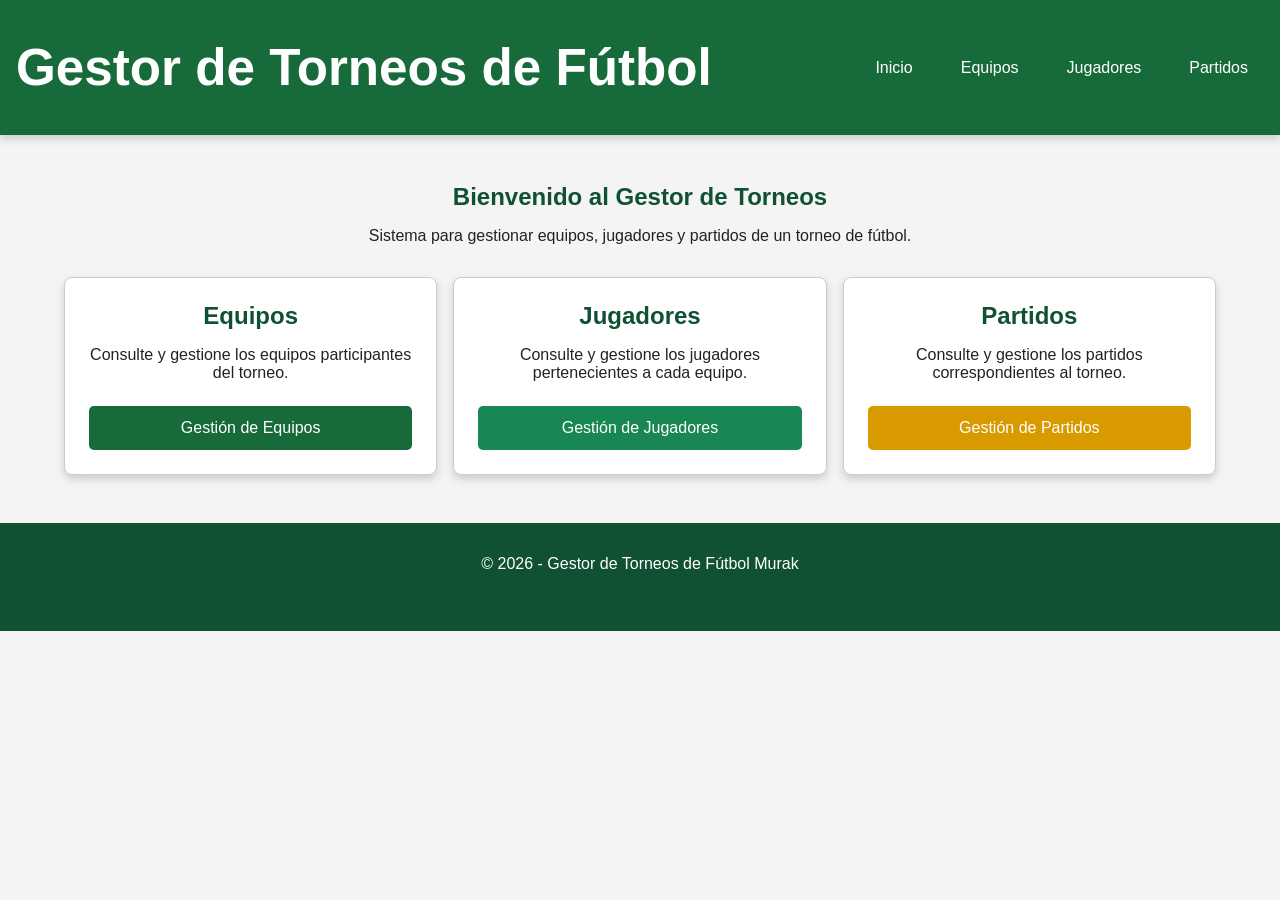
==== index.html @ daf9f20b "Agregar estructura inicial del proyecto" ====
<!DOCTYPE html>
<html lang="es">

<head>
    <meta charset="UTF-8">
    <meta name="viewport" content="width=device-width, initial-scale=1.0">
    <meta name="description" content="Gestor de torneos de fútbol para administrar equipos, jugadores y partidos.">
    <meta name="author" content="Desarrollado por Romano Gabriel ">
    <meta name="keywords" content="fútbol, torneos, equipos, jugadores, partidos">
    <title>Gestor de Torneos de Fútbol</title>

    <link rel="stylesheet" href="/style/style.css">
</head>

<body>

    <header class="encabezado">

        <h1>Gestor de Torneos de Fútbol</h1>

        <nav class="navegacion">
            <a href="index.html">Inicio</a>
            <a href="equipos.html">Equipos</a>
            <a href="jugadores.html">Jugadores</a>
            <a href="partidos.html">Partidos</a>
        </nav>

    </header>

    <main class="contenido-principal">

        <section class="bienvenida">

            <h2>Bienvenido al Gestor de Torneos</h2>

            <p>
                Sistema para gestionar equipos, jugadores
                y partidos de un torneo de fútbol.
            </p>

        </section>

        <section class="menu-principal">

            <article class="opcion">

                <h2> Equipos</h2>

                <p>
                    Consulte y gestione los equipos
                    participantes del torneo.
                </p>

                <a href="equipos.html" class="boton boton-equipos">
                    Gestión de Equipos
                </a>

            </article>


            <article class="opcion">

                <h2> Jugadores</h2>

                <p>
                    Consulte y gestione los jugadores
                    pertenecientes a cada equipo.
                </p>

                <a href="jugadores.html" class="boton boton-jugadores">
                    Gestión de Jugadores
                </a>

            </article>


            <article class="opcion">

                <h2> Partidos</h2>

                <p>
                    Consulte y gestione los partidos
                    correspondientes al torneo.
                </p>

                <a href="partidos.html" class="boton boton-partidos">
                    Gestión de Partidos
                </a>

            </article>

        </section>

    </main>


    <footer class="pie-pagina">

        <p>
            © 2026 - Gestor de Torneos de Fútbol Murak
        </p>

    </footer>

</body>

</html>
---- style/style.css ----
/* =========================
   VARIABLES CSS
========================= */

:root {
    --color-principal: #176b3a;
    --color-secundario: #0f5132;
    --color-fondo: #f4f4f4;
    --color-blanco: white;
    --color-texto: #222;

    --espacio: 1rem;
}


/* =========================
   CONFIGURACIÓN GENERAL
========================= */

* {
    box-sizing: border-box;
    margin: 0;
    padding: 0;
}

body {
    min-height: 100vh;

    font-family: Arial, sans-serif;

    background-color: var(--color-fondo);
    color: var(--color-texto);
}


/* =========================
   HEADER - FLEXBOX
========================= */

.encabezado {
    min-height: 15vh;

    padding: var(--espacio);

    background-color: var(--color-principal);
    color: var(--color-blanco);

    display: flex;

    justify-content: space-between;
    align-items: center;

    gap: 1rem;

    box-shadow: 0 4px 8px #ccc;
}

.encabezado h1 {
    font-size: 4vw;
}


/* =========================
   NAVEGACIÓN - FLEXBOX
========================= */

.navegacion {
    display: flex;

    gap: 1rem;
}

.navegacion a {
    color: var(--color-blanco);

    text-decoration: none;

    padding: 0.5rem 1rem;

    border-radius: 5px;
}

.navegacion a:hover {
    background-color: var(--color-secundario);
}


/* =========================
   CONTENIDO PRINCIPAL
========================= */

.contenido-principal {
    width: 90%;

    max-width: 1200px;

    margin: auto;

    padding: 3rem 0;
}


/* =========================
   BIENVENIDA
========================= */

.bienvenida {
    text-align: center;

    margin-bottom: 2rem;
}

.bienvenida h2 {
    color: var(--color-secundario);

    margin-bottom: 1rem;
}

.bienvenida p {
    font-size: 1rem;
}


/* =========================
   TARJETAS - CSS GRID
========================= */

.menu-principal {
    display: grid;

    grid-template-columns: repeat(3, 1fr);

    gap: 1rem;
}


/* =========================
   TARJETAS
========================= */

.opcion {
    background-color: var(--color-blanco);

    padding: 1.5rem;

    border: 1px solid #ccc;

    border-radius: 8px;

    text-align: center;

    box-shadow: 0 4px 8px #ccc;
}

.opcion h2 {
    color: var(--color-secundario);

    margin-bottom: 1rem;
}

.opcion p {
    margin-bottom: 1.5rem;
}


/* =========================
   BOTONES
========================= */

.boton {
    display: block;

    padding: 0.8rem;

    color: var(--color-blanco);

    text-decoration: none;

    border-radius: 5px;
}

.boton-equipos {
    background-color: var(--color-principal);
}

.boton-jugadores {
    background-color: #198754;
}

.boton-partidos {
    background-color: #d99a00;
}


/* =========================
   FOOTER
========================= */

.pie-pagina {
    min-height: 12vh;

    background-color: var(--color-secundario);

    color: var(--color-blanco);

    padding: 2rem;

    text-align: center;
}

/* =========================
   FORMULARIOS
========================= */

.formulario {
    background-color: var(--color-blanco);

    padding: 1.5rem;

    margin-bottom: 2rem;

    border: 1px solid #ccc;

    border-radius: 8px;

    box-shadow: 0 4px 8px #ccc;
}

.formulario h2 {
    margin-bottom: 1.5rem;

    color: var(--color-secundario);
}

.campo {
    margin-bottom: 1rem;
}

.campo label {
    display: block;

    margin-bottom: 0.5rem;

    font-weight: bold;
}

.campo input {
    width: 100%;

    padding: 0.7rem;

    border: 1px solid #ccc;

    border-radius: 5px;
}


/* =========================
   TABLA
========================= */

.tabla-seccion {
    margin-bottom: 2rem;
}

.tabla-seccion h2 {
    margin-bottom: 1rem;

    color: var(--color-secundario);
}

.tabla-contenedor {
    width: 100%;

    overflow-x: auto;
}

table {
    width: 100%;

    border-collapse: collapse;

    background-color: var(--color-blanco);
}

th,
td {
    padding: 0.8rem;

    border: 1px solid #ccc;

    text-align: center;
}

th {
    background-color: var(--color-secundario);

    color: var(--color-blanco);
}


/* =========================
   BOTÓN VOLVER
========================= */

.boton-volver {
    display: inline-block;

    background-color: #555;

    width: auto;
}


/* =========================
   TABLET
========================= */

@media (max-width: 900px) {

    .menu-principal {
        grid-template-columns: repeat(2, 1fr);
    }

}


/* =========================
   CELULAR
========================= */

@media (max-width: 600px) {

    .encabezado {
        flex-direction: column;

        padding: 1.5rem;
    }

    .encabezado h1 {
        font-size: 8vw;

        text-align: center;
    }

    .navegacion {
        flex-direction: column;

        align-items: center;
    }

    .menu-principal {
        grid-template-columns: 1fr;
    }

}
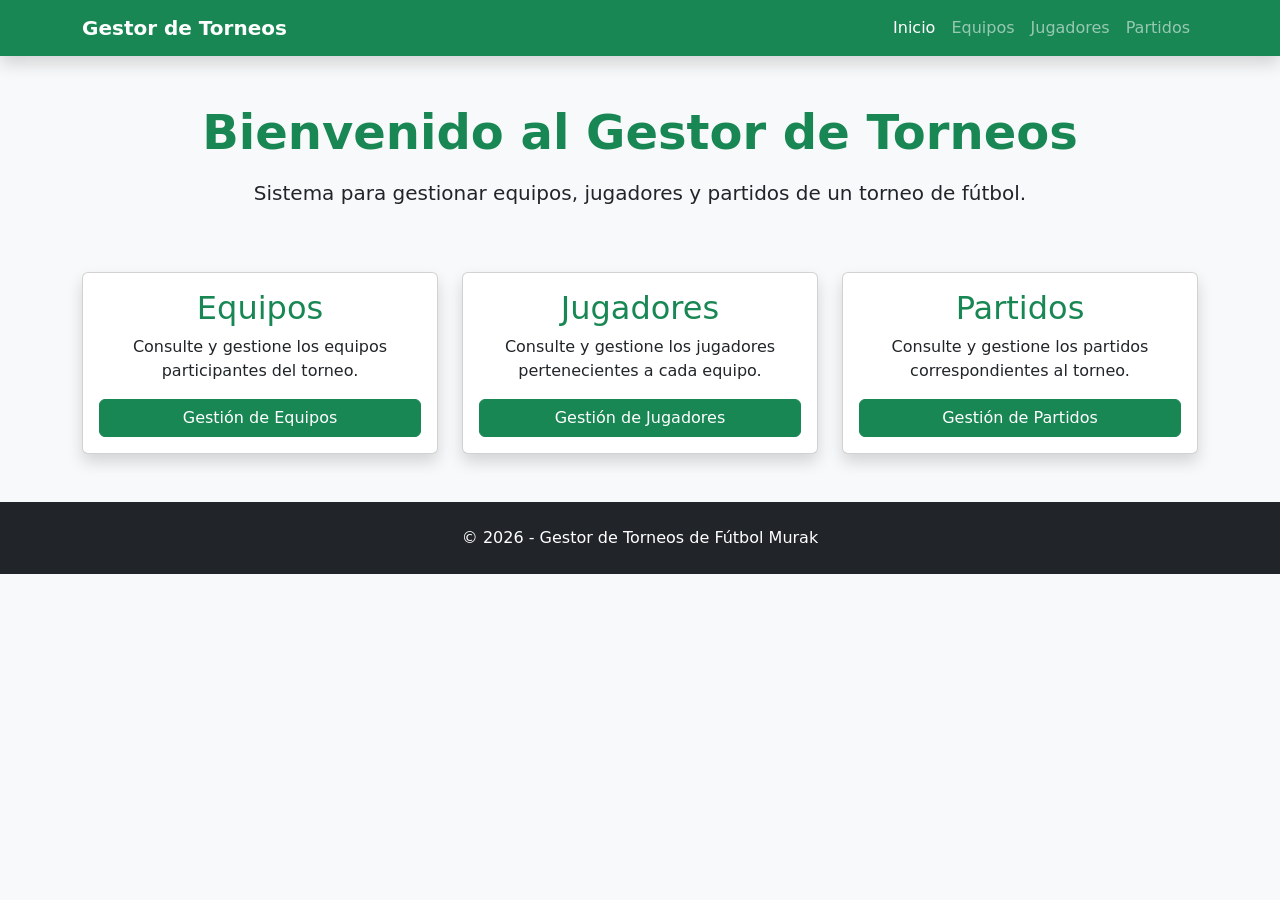
==== commit 5d6d6ecb: "Refactorizar inicio con Bootstrap" ====
--- a/index.html
+++ b/index.html
@@ -5,103 +5,185 @@
     <meta charset="UTF-8">
     <meta name="viewport" content="width=device-width, initial-scale=1.0">
     <meta name="description" content="Gestor de torneos de fútbol para administrar equipos, jugadores y partidos.">
-    <meta name="author" content="Desarrollado por Romano Gabriel ">
+    <meta name="author" content="Desarrollado por Romano Gabriel">
     <meta name="keywords" content="fútbol, torneos, equipos, jugadores, partidos">
+
     <title>Gestor de Torneos de Fútbol</title>
 
-    <link rel="stylesheet" href="/style/style.css">
+    <link href="https://cdn.jsdelivr.net/npm/bootstrap@5.3.3/dist/css/bootstrap.min.css" rel="stylesheet">
 </head>
 
-<body>
+<body class="bg-light">
 
-    <header class="encabezado">
+    <header>
 
-        <h1>Gestor de Torneos de Fútbol</h1>
+        <nav class="navbar navbar-expand-lg navbar-dark bg-success shadow">
 
-        <nav class="navegacion">
-            <a href="index.html">Inicio</a>
-            <a href="equipos.html">Equipos</a>
-            <a href="jugadores.html">Jugadores</a>
-            <a href="partidos.html">Partidos</a>
+            <div class="container">
+
+                <a class="navbar-brand fw-bold" href="index.html">
+                    Gestor de Torneos
+                </a>
+
+                <button class="navbar-toggler" type="button" data-bs-toggle="collapse" data-bs-target="#menuNavegacion"
+                    aria-controls="menuNavegacion" aria-expanded="false" aria-label="Mostrar navegación">
+                    <span class="navbar-toggler-icon"></span>
+                </button>
+
+                <div class="collapse navbar-collapse" id="menuNavegacion">
+
+                    <ul class="navbar-nav ms-auto">
+
+                        <li class="nav-item">
+                            <a class="nav-link active" href="index.html">
+                                Inicio
+                            </a>
+                        </li>
+
+                        <li class="nav-item">
+                            <a class="nav-link" href="equipos.html">
+                                Equipos
+                            </a>
+                        </li>
+
+                        <li class="nav-item">
+                            <a class="nav-link" href="jugadores.html">
+                                Jugadores
+                            </a>
+                        </li>
+
+                        <li class="nav-item">
+                            <a class="nav-link" href="partidos.html">
+                                Partidos
+                            </a>
+                        </li>
+
+                    </ul>
+
+                </div>
+
+            </div>
+
         </nav>
 
     </header>
 
-    <main class="contenido-principal">
 
-        <section class="bienvenida">
+    <main>
 
-            <h2>Bienvenido al Gestor de Torneos</h2>
+        <section class="container text-center py-5">
 
-            <p>
-                Sistema para gestionar equipos, jugadores
-                y partidos de un torneo de fútbol.
+            <h1 class="display-5 fw-bold text-success">
+                Bienvenido al Gestor de Torneos
+            </h1>
+
+            <p class="lead mt-3">
+                Sistema para gestionar equipos, jugadores y partidos
+                de un torneo de fútbol.
             </p>
 
         </section>
 
-        <section class="menu-principal">
 
-            <article class="opcion">
+        <section class="container pb-5">
 
-                <h2> Equipos</h2>
+            <div class="row g-4">
 
-                <p>
-                    Consulte y gestione los equipos
-                    participantes del torneo.
-                </p>
+                <article class="col-12 col-md-6 col-lg-4">
 
-                <a href="equipos.html" class="boton boton-equipos">
-                    Gestión de Equipos
-                </a>
+                    <div class="card h-100 shadow">
 
-            </article>
+                        <div class="card-body text-center d-flex flex-column">
+
+                            <h2 class="card-title text-success">
+                                Equipos
+                            </h2>
+
+                            <p class="card-text">
+                                Consulte y gestione los equipos
+                                participantes del torneo.
+                            </p>
+
+                            <a href="equipos.html" class="btn btn-success mt-auto">
+                                Gestión de Equipos
+                            </a>
+
+                        </div>
+
+                    </div>
+
+                </article>
 
 
-            <article class="opcion">
+                <article class="col-12 col-md-6 col-lg-4">
 
-                <h2> Jugadores</h2>
+                    <div class="card h-100 shadow">
 
-                <p>
-                    Consulte y gestione los jugadores
-                    pertenecientes a cada equipo.
-                </p>
+                        <div class="card-body text-center d-flex flex-column">
 
-                <a href="jugadores.html" class="boton boton-jugadores">
-                    Gestión de Jugadores
-                </a>
+                            <h2 class="card-title text-success">
+                                Jugadores
+                            </h2>
 
-            </article>
+                            <p class="card-text">
+                                Consulte y gestione los jugadores
+                                pertenecientes a cada equipo.
+                            </p>
+
+                            <a href="jugadores.html" class="btn btn-success mt-auto">
+                                Gestión de Jugadores
+                            </a>
+
+                        </div>
+
+                    </div>
+
+                </article>
 
 
-            <article class="opcion">
+                <article class="col-12 col-md-6 col-lg-4">
 
-                <h2> Partidos</h2>
+                    <div class="card h-100 shadow">
 
-                <p>
-                    Consulte y gestione los partidos
-                    correspondientes al torneo.
-                </p>
+                        <div class="card-body text-center d-flex flex-column">
 
-                <a href="partidos.html" class="boton boton-partidos">
-                    Gestión de Partidos
-                </a>
+                            <h2 class="card-title text-success">
+                                Partidos
+                            </h2>
 
-            </article>
+                            <p class="card-text">
+                                Consulte y gestione los partidos
+                                correspondientes al torneo.
+                            </p>
+
+                            <a href="partidos.html" class="btn btn-success mt-auto">
+                                Gestión de Partidos
+                            </a>
+
+                        </div>
+
+                    </div>
+
+                </article>
+
+            </div>
 
         </section>
 
     </main>
 
 
-    <footer class="pie-pagina">
+    <footer class="bg-dark text-white text-center py-4">
 
-        <p>
+        <p class="mb-0">
             © 2026 - Gestor de Torneos de Fútbol Murak
         </p>
 
     </footer>
 
+
+    <script src="https://cdn.jsdelivr.net/npm/bootstrap@5.3.3/dist/js/bootstrap.bundle.min.js"></script>
+
 </body>
 
 </html>
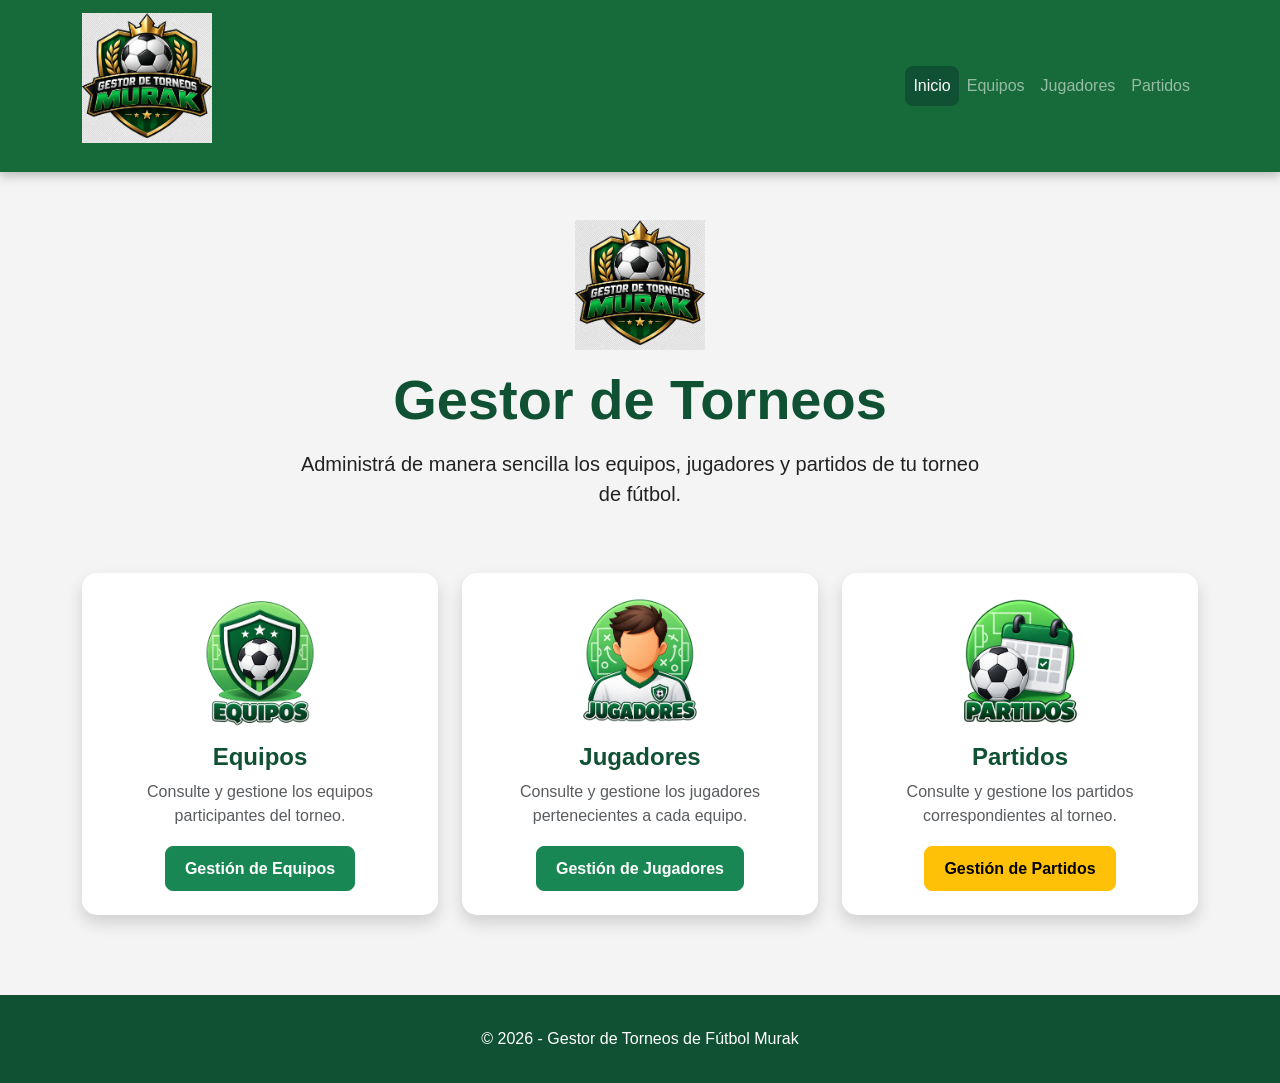
==== commit 86276c1d: "refactor: mejorar diseño del index" ====
--- a/index.html
+++ b/index.html
@@ -4,6 +4,7 @@
 <head>
     <meta charset="UTF-8">
     <meta name="viewport" content="width=device-width, initial-scale=1.0">
+
     <meta name="description" content="Gestor de torneos de fútbol para administrar equipos, jugadores y partidos.">
     <meta name="author" content="Desarrollado por Romano Gabriel">
     <meta name="keywords" content="fútbol, torneos, equipos, jugadores, partidos">
@@ -11,18 +12,24 @@
     <title>Gestor de Torneos de Fútbol</title>
 
     <link href="https://cdn.jsdelivr.net/npm/bootstrap@5.3.3/dist/css/bootstrap.min.css" rel="stylesheet">
+
+    <link rel="stylesheet" href="style/style.css">
 </head>
 
-<body class="bg-light">
+<body>
 
     <header>
 
-        <nav class="navbar navbar-expand-lg navbar-dark bg-success shadow">
+        <nav class="navbar navbar-expand-lg navbar-dark navbar-personalizada">
 
             <div class="container">
 
                 <a class="navbar-brand fw-bold" href="index.html">
-                    Gestor de Torneos
+                <img
+                        src="img/Logo.png"
+                        alt="Logo"
+                        class="imagen-tarjeta"
+                >                
                 </a>
 
                 <button class="navbar-toggler" type="button" data-bs-toggle="collapse" data-bs-target="#menuNavegacion"
@@ -71,113 +78,157 @@
 
     <main>
 
-        <section class="container text-center py-5">
-
-            <h1 class="display-5 fw-bold text-success">
-                Bienvenido al Gestor de Torneos
-            </h1>
-
-            <p class="lead mt-3">
-                Sistema para gestionar equipos, jugadores y partidos
-                de un torneo de fútbol.
+        <section class="container py-5">
+
+            <div class="text-center bienvenida-principal">
+
+                <img
+                        src="img/Logo.png"
+                        alt="Logo"
+                        class="imagen-tarjeta"
+                    >
+
+                <h1 class="display-4 fw-bold titulo-principal">
+                    Gestor de Torneos
+                </h1>
+
+                <p class="lead texto-bienvenida">
+                    Administrá de manera sencilla los equipos,
+                    jugadores y partidos de tu torneo de fútbol.
+                </p>
+
+            </div>
+
+        </section>
+
+
+        <section class="container pb-5">
+
+    <div class="row g-4">
+
+        <!-- EQUIPOS -->
+        <div class="col-12 col-md-4">
+
+            <div class="card h-100 shadow tarjeta-opcion">
+
+                <div class="card-body text-center p-4">
+
+                    <img
+                        src="img/equipos.png"
+                        alt="Equipos"
+                        class="imagen-tarjeta"
+                    >
+
+                    <h2 class="h4 fw-bold">
+                        Equipos
+                    </h2>
+
+                    <p class="text-muted">
+                        Consulte y gestione los equipos
+                        participantes del torneo.
+                    </p>
+
+                    <a
+                        href="equipos.html"
+                        class="btn btn-success boton-personalizado"
+                    >
+                        Gestión de Equipos
+                    </a>
+
+                </div>
+
+            </div>
+
+        </div>
+
+
+        <!-- JUGADORES -->
+        <div class="col-12 col-md-4">
+
+            <div class="card h-100 shadow tarjeta-opcion">
+
+                <div class="card-body text-center p-4">
+
+                    <img
+                        src="img/jugadores.png"
+                        alt="Jugadores"
+                        class="imagen-tarjeta"
+                    >
+
+                    <h2 class="h4 fw-bold">
+                        Jugadores
+                    </h2>
+
+                    <p class="text-muted">
+                        Consulte y gestione los jugadores
+                        pertenecientes a cada equipo.
+                    </p>
+
+                    <a
+                        href="jugadores.html"
+                        class="btn btn-success boton-personalizado"
+                    >
+                        Gestión de Jugadores
+                    </a>
+
+                </div>
+
+            </div>
+
+        </div>
+
+
+        <!-- PARTIDOS -->
+        <div class="col-12 col-md-4">
+
+            <div class="card h-100 shadow tarjeta-opcion">
+
+                <div class="card-body text-center p-4">
+
+                    <img
+                        src="img/partidos.png"
+                        alt="Partidos"
+                        class="imagen-tarjeta"
+                    >
+
+                    <h2 class="h4 fw-bold">
+                        Partidos
+                    </h2>
+
+                    <p class="text-muted">
+                        Consulte y gestione los partidos
+                        correspondientes al torneo.
+                    </p>
+
+                    <a
+                        href="partidos.html"
+                        class="btn btn-warning boton-personalizado"
+                    >
+                        Gestión de Partidos
+                    </a>
+
+                </div>
+
+            </div>
+
+        </div>
+
+    </div>
+
+</section>
+
+    </main>
+
+
+    <footer class="footer-personalizado">
+
+        <div class="container text-center">
+
+            <p class="mb-0">
+                © 2026 - Gestor de Torneos de Fútbol Murak
             </p>
 
-        </section>
-
-
-        <section class="container pb-5">
-
-            <div class="row g-4">
-
-                <article class="col-12 col-md-6 col-lg-4">
-
-                    <div class="card h-100 shadow">
-
-                        <div class="card-body text-center d-flex flex-column">
-
-                            <h2 class="card-title text-success">
-                                Equipos
-                            </h2>
-
-                            <p class="card-text">
-                                Consulte y gestione los equipos
-                                participantes del torneo.
-                            </p>
-
-                            <a href="equipos.html" class="btn btn-success mt-auto">
-                                Gestión de Equipos
-                            </a>
-
-                        </div>
-
-                    </div>
-
-                </article>
-
-
-                <article class="col-12 col-md-6 col-lg-4">
-
-                    <div class="card h-100 shadow">
-
-                        <div class="card-body text-center d-flex flex-column">
-
-                            <h2 class="card-title text-success">
-                                Jugadores
-                            </h2>
-
-                            <p class="card-text">
-                                Consulte y gestione los jugadores
-                                pertenecientes a cada equipo.
-                            </p>
-
-                            <a href="jugadores.html" class="btn btn-success mt-auto">
-                                Gestión de Jugadores
-                            </a>
-
-                        </div>
-
-                    </div>
-
-                </article>
-
-
-                <article class="col-12 col-md-6 col-lg-4">
-
-                    <div class="card h-100 shadow">
-
-                        <div class="card-body text-center d-flex flex-column">
-
-                            <h2 class="card-title text-success">
-                                Partidos
-                            </h2>
-
-                            <p class="card-text">
-                                Consulte y gestione los partidos
-                                correspondientes al torneo.
-                            </p>
-
-                            <a href="partidos.html" class="btn btn-success mt-auto">
-                                Gestión de Partidos
-                            </a>
-
-                        </div>
-
-                    </div>
-
-                </article>
-
-            </div>
-
-        </section>
-
-    </main>
-
-
-    <footer class="bg-dark text-white text-center py-4">
-
-        <p class="mb-0">
-            © 2026 - Gestor de Torneos de Fútbol Murak
-        </p>
+        </div>
 
     </footer>
 
--- a/style/style.css
+++ b/style/style.css
@@ -0,0 +1,465 @@
+/* =========================
+   VARIABLES CSS
+========================= */
+
+:root {
+    --color-principal: #176b3a;
+    --color-secundario: #0f5132;
+    --color-fondo: #f4f4f4;
+    --color-blanco: white;
+    --color-texto: #222;
+
+    --espacio: 1rem;
+}
+
+
+/* =========================
+   CONFIGURACIÓN GENERAL
+========================= */
+
+* {
+    box-sizing: border-box;
+    margin: 0;
+    padding: 0;
+}
+
+body {
+    min-height: 100vh;
+
+    font-family: Arial, sans-serif;
+
+    background-color: var(--color-fondo);
+    color: var(--color-texto);
+}
+
+
+/* =========================
+   HEADER - FLEXBOX
+========================= */
+
+.encabezado {
+    min-height: 15vh;
+
+    padding: var(--espacio);
+
+    background-color: var(--color-principal);
+    color: var(--color-blanco);
+
+    display: flex;
+
+    justify-content: space-between;
+    align-items: center;
+
+    gap: 1rem;
+
+    box-shadow: 0 4px 8px #ccc;
+}
+
+.encabezado h1 {
+    font-size: 4vw;
+}
+
+
+/* =========================
+   NAVEGACIÓN - FLEXBOX
+========================= */
+
+.navegacion {
+    display: flex;
+
+    gap: 1rem;
+}
+
+.navegacion a {
+    color: var(--color-blanco);
+
+    text-decoration: none;
+
+    padding: 0.5rem 1rem;
+
+    border-radius: 5px;
+}
+
+.navegacion a:hover {
+    background-color: var(--color-secundario);
+}
+
+
+/* =========================
+   CONTENIDO PRINCIPAL
+========================= */
+
+.contenido-principal {
+    width: 90%;
+
+    max-width: 1200px;
+
+    margin: auto;
+
+    padding: 3rem 0;
+}
+
+
+/* =========================
+   BIENVENIDA
+========================= */
+
+.bienvenida {
+    text-align: center;
+
+    margin-bottom: 2rem;
+}
+
+.bienvenida h2 {
+    color: var(--color-secundario);
+
+    margin-bottom: 1rem;
+}
+
+.bienvenida p {
+    font-size: 1rem;
+}
+
+
+/* =========================
+   TARJETAS - CSS GRID
+========================= */
+
+.menu-principal {
+    display: grid;
+
+    grid-template-columns: repeat(3, 1fr);
+
+    gap: 1rem;
+}
+
+
+/* =========================
+   TARJETAS
+========================= */
+
+.opcion {
+    background-color: var(--color-blanco);
+
+    padding: 1.5rem;
+
+    border: 1px solid #ccc;
+
+    border-radius: 8px;
+
+    text-align: center;
+
+    box-shadow: 0 4px 8px #ccc;
+}
+
+.opcion h2 {
+    color: var(--color-secundario);
+
+    margin-bottom: 1rem;
+}
+
+.opcion p {
+    margin-bottom: 1.5rem;
+}
+
+
+/* =========================
+   BOTONES
+========================= */
+
+.boton {
+    display: block;
+
+    padding: 0.8rem;
+
+    color: var(--color-blanco);
+
+    text-decoration: none;
+
+    border-radius: 5px;
+}
+
+.boton-equipos {
+    background-color: var(--color-principal);
+}
+
+.boton-jugadores {
+    background-color: #198754;
+}
+
+.boton-partidos {
+    background-color: #d99a00;
+}
+
+/* =========================
+   PERSONALIZACIÓN BOOTSTRAP
+========================= */
+
+.navbar-personalizada {
+    background-color: var(--color-principal);
+    box-shadow: 0 4px 10px #bbb;
+}
+
+.navbar-personalizada .nav-link {
+    border-radius: 8px;
+    padding: 0.5rem 1rem;
+    transition: background-color 0.2s;
+}
+
+.navbar-personalizada .nav-link:hover,
+.navbar-personalizada .nav-link.active {
+    background-color: var(--color-secundario);
+}
+
+
+/* =========================
+   BIENVENIDA PRINCIPAL
+========================= */
+
+.bienvenida-principal {
+    max-width: 800px;
+    margin: auto;
+}
+
+.icono-futbol {
+    font-size: 4rem;
+    margin-bottom: 1rem;
+}
+
+.titulo-principal {
+    color: var(--color-secundario);
+}
+
+.texto-bienvenida {
+    max-width: 700px;
+    margin: 1rem auto;
+}
+
+
+/* =========================
+   TARJETAS PRINCIPALES
+========================= */
+
+.tarjeta-opcion {
+    border: none;
+    border-radius: 15px;
+    transition: transform 0.2s, box-shadow 0.2s;
+}
+
+.tarjeta-opcion:hover {
+    transform: translateY(-6px);
+    box-shadow: 0 10px 25px #ccc !important;
+}
+
+.imagen-tarjeta {
+    width: 130px;
+    height: 130px;
+    object-fit: contain;
+    margin-bottom: 1rem;
+}
+
+.tarjeta-opcion h2 {
+    color: var(--color-secundario);
+}
+
+.tarjeta-opcion p {
+    min-height: 50px;
+}
+
+
+/* =========================
+   BOTONES PERSONALIZADOS
+========================= */
+
+.boton-personalizado {
+    border-radius: 8px;
+    font-weight: bold;
+    padding: 0.6rem 1.2rem;
+    transition: transform 0.2s;
+}
+
+.boton-personalizado:hover {
+    transform: scale(1.03);
+}
+
+
+/* =========================
+   FOOTER
+========================= */
+
+.footer-personalizado {
+    background-color: var(--color-secundario);
+    color: var(--color-blanco);
+    padding: 2rem 0;
+    margin-top: 2rem;
+}
+
+/* =========================
+   FOOTER
+========================= */
+
+.pie-pagina {
+    min-height: 12vh;
+
+    background-color: var(--color-secundario);
+
+    color: var(--color-blanco);
+
+    padding: 2rem;
+
+    text-align: center;
+}
+
+/* =========================
+   FORMULARIOS
+========================= */
+
+.formulario {
+    background-color: var(--color-blanco);
+
+    padding: 1.5rem;
+
+    margin-bottom: 2rem;
+
+    border: 1px solid #ccc;
+
+    border-radius: 8px;
+
+    box-shadow: 0 4px 8px #ccc;
+}
+
+.formulario h2 {
+    margin-bottom: 1.5rem;
+
+    color: var(--color-secundario);
+}
+
+.campo {
+    margin-bottom: 1rem;
+}
+
+.campo label {
+    display: block;
+
+    margin-bottom: 0.5rem;
+
+    font-weight: bold;
+}
+
+.campo input {
+    width: 100%;
+
+    padding: 0.7rem;
+
+    border: 1px solid #ccc;
+
+    border-radius: 5px;
+}
+
+
+/* =========================
+   TABLA
+========================= */
+
+.tabla-seccion {
+    margin-bottom: 2rem;
+}
+
+.tabla-seccion h2 {
+    margin-bottom: 1rem;
+
+    color: var(--color-secundario);
+}
+
+.tabla-contenedor {
+    width: 100%;
+
+    overflow-x: auto;
+}
+
+table {
+    width: 100%;
+
+    border-collapse: collapse;
+
+    background-color: var(--color-blanco);
+}
+
+th,
+td {
+    padding: 0.8rem;
+
+    border: 1px solid #ccc;
+
+    text-align: center;
+}
+
+th {
+    background-color: var(--color-secundario);
+
+    color: var(--color-blanco);
+}
+
+
+/* =========================
+   BOTÓN VOLVER
+========================= */
+
+.boton-volver {
+    display: inline-block;
+
+    background-color: #555;
+
+    width: auto;
+}
+
+.imagen-tarjeta {
+    width: 130px;
+    height: 130px;
+    object-fit: contain;
+    margin-bottom: 1rem;
+}
+
+/* =========================
+   TABLET
+========================= */
+
+@media (max-width: 900px) {
+
+    .menu-principal {
+        grid-template-columns: repeat(2, 1fr);
+    }
+
+}
+
+
+/* =========================
+   CELULAR
+========================= */
+
+@media (max-width: 600px) {
+
+    .encabezado {
+        flex-direction: column;
+
+        padding: 1.5rem;
+    }
+
+    .encabezado h1 {
+        font-size: 8vw;
+
+        text-align: center;
+    }
+
+    .navegacion {
+        flex-direction: column;
+
+        align-items: center;
+    }
+
+    .menu-principal {
+        grid-template-columns: 1fr;
+    }
+
+}
+
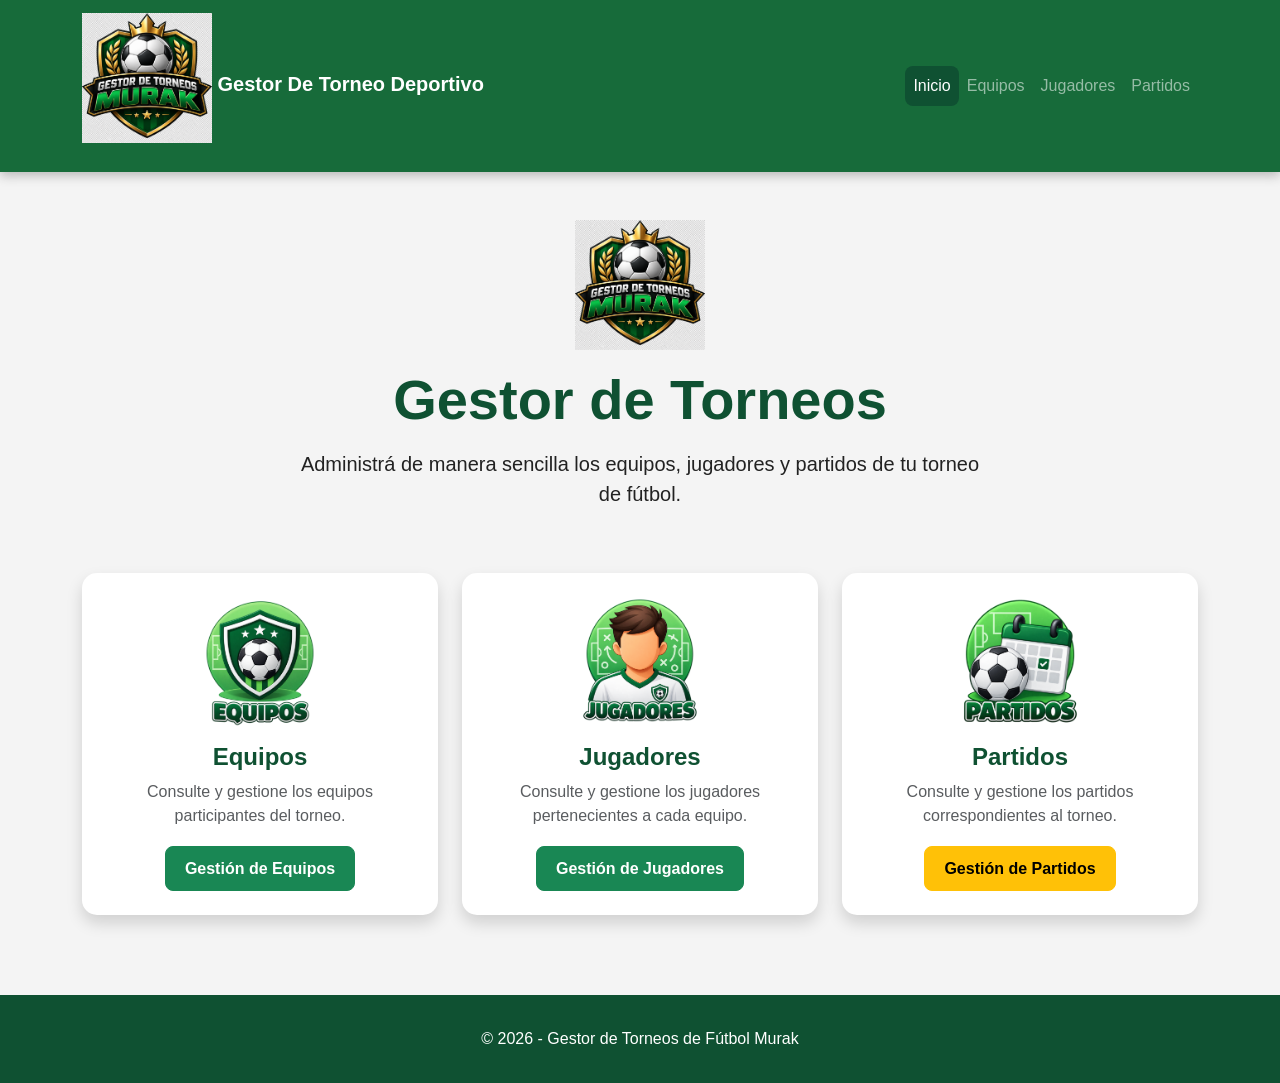
==== commit c1abc8e9: "refactor: mejorar diseño de equipos" ====
--- a/index.html
+++ b/index.html
@@ -30,7 +30,7 @@
                         alt="Logo"
                         class="imagen-tarjeta"
                 >                
-                </a>
+                Gestor De Torneo Deportivo</a>
 
                 <button class="navbar-toggler" type="button" data-bs-toggle="collapse" data-bs-target="#menuNavegacion"
                     aria-controls="menuNavegacion" aria-expanded="false" aria-label="Mostrar navegación">
--- a/style/style.css
+++ b/style/style.css
@@ -421,6 +421,57 @@
 }
 
 /* =========================
+   PÁGINAS DE GESTIÓN
+========================= */
+
+.navbar-personalizada {
+    background-color: var(--color-principal);
+}
+
+.titulo-principal {
+    color: var(--color-secundario);
+}
+
+.imagen-pagina {
+    width: 150px;
+    height: 150px;
+    object-fit: contain;
+    margin-bottom: 1rem;
+}
+
+.formulario-personalizado {
+    border: none;
+    border-radius: 15px;
+}
+
+.tabla-personalizada {
+    border: none;
+    border-radius: 15px;
+    overflow: hidden;
+}
+
+.tabla-personalizada .table {
+    margin-bottom: 0;
+}
+
+.boton-personalizado {
+    border-radius: 8px;
+    font-weight: bold;
+    padding: 0.6rem 1.2rem;
+    transition: transform 0.2s;
+}
+
+.boton-personalizado:hover {
+    transform: scale(1.03);
+}
+
+.footer-personalizado {
+    background-color: var(--color-secundario);
+    color: var(--color-blanco);
+    padding: 2rem;
+}
+
+/* =========================
    TABLET
 ========================= */
 
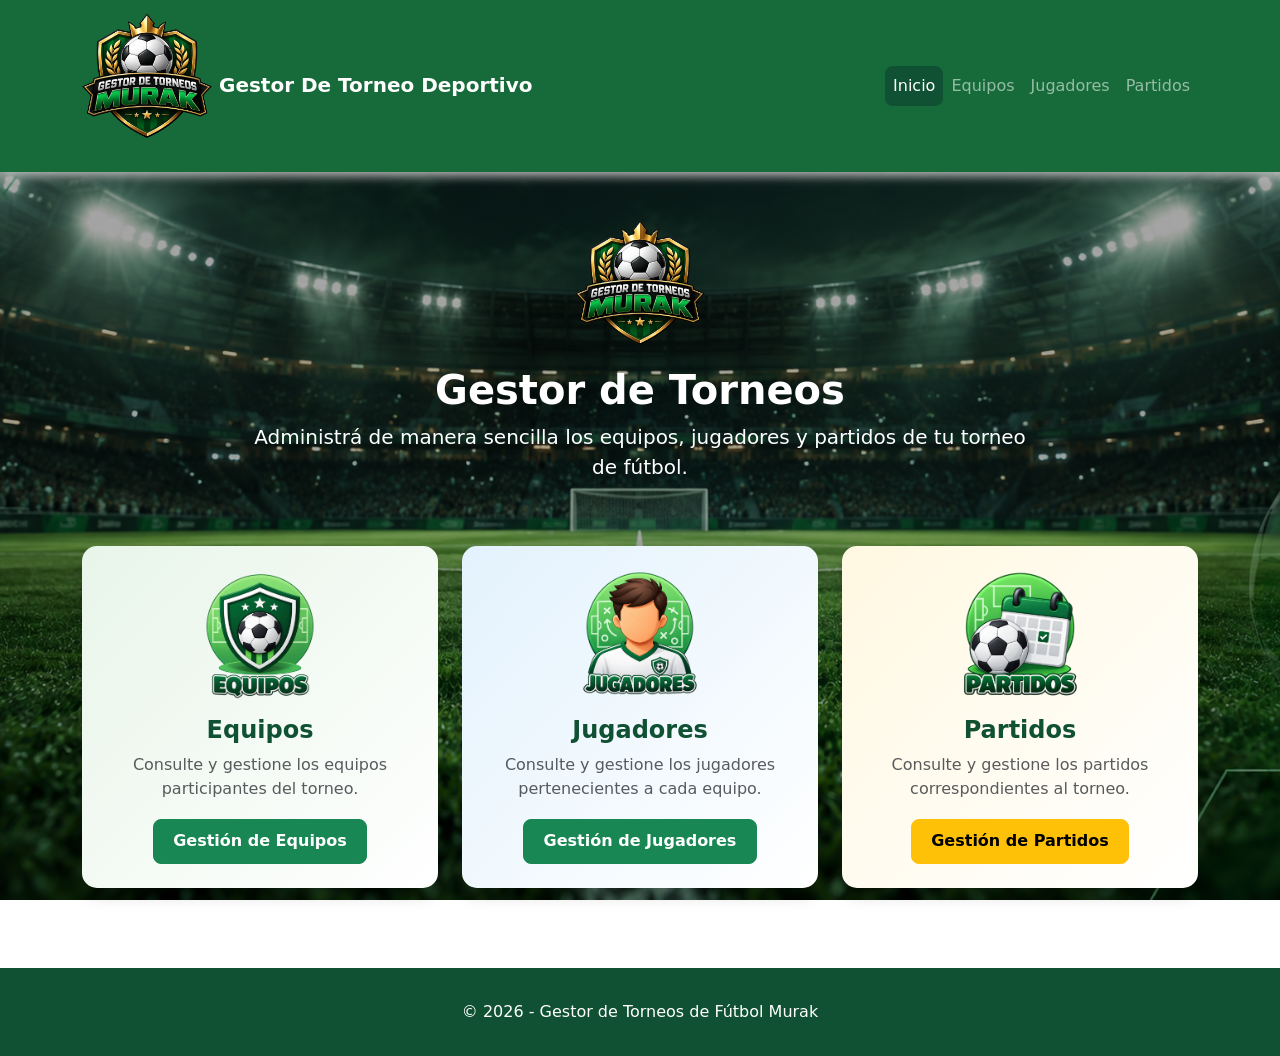
==== commit 355e3d3e: "feat: mejorar diseño del inicio" ====
--- a/index.html
+++ b/index.html
@@ -26,7 +26,7 @@
 
                 <a class="navbar-brand fw-bold" href="index.html">
                 <img
-                        src="img/Logo.png"
+                        src="/img/logoMejorado.png"
                         alt="Logo"
                         class="imagen-tarjeta"
                 >                
@@ -83,16 +83,16 @@
             <div class="text-center bienvenida-principal">
 
                 <img
-                        src="img/Logo.png"
+                        src="/img/logoMejorado.png"
                         alt="Logo"
                         class="imagen-tarjeta"
                     >
 
-                <h1 class="display-4 fw-bold titulo-principal">
+                <h1 class="fw-bold text-white text-shadow">
                     Gestor de Torneos
                 </h1>
 
-                <p class="lead texto-bienvenida">
+                <p class="lead text-white">
                     Administrá de manera sencilla los equipos,
                     jugadores y partidos de tu torneo de fútbol.
                 </p>
@@ -109,7 +109,7 @@
         <!-- EQUIPOS -->
         <div class="col-12 col-md-4">
 
-            <div class="card h-100 shadow tarjeta-opcion">
+            <div class="card h-100 shadow tarjeta-opcion tarjeta-equipos">
 
                 <div class="card-body text-center p-4">
 
@@ -145,7 +145,7 @@
         <!-- JUGADORES -->
         <div class="col-12 col-md-4">
 
-            <div class="card h-100 shadow tarjeta-opcion">
+            <div class="card h-100 shadow tarjeta-opcion tarjeta-jugadores">
 
                 <div class="card-body text-center p-4">
 
@@ -181,7 +181,7 @@
         <!-- PARTIDOS -->
         <div class="col-12 col-md-4">
 
-            <div class="card h-100 shadow tarjeta-opcion">
+            <div class="card h-100 shadow tarjeta-opcion tarjeta-partidos">
 
                 <div class="card-body text-center p-4">
 
--- a/style/style.css
+++ b/style/style.css
@@ -24,12 +24,15 @@
 }
 
 body {
-    min-height: 100vh;
-
-    font-family: Arial, sans-serif;
-
-    background-color: var(--color-fondo);
-    color: var(--color-texto);
+    background-image: linear-gradient(
+        rgba(0, 0, 0, 0.35),
+        rgba(0, 0, 0, 0.35)
+    ),
+    url("/img/fondo-index.png");
+
+    background-size: cover;
+    background-position: center;
+    background-attachment: fixed;
 }
 
 
@@ -471,6 +474,18 @@
     padding: 2rem;
 }
 
+.tarjeta-equipos {
+    background: linear-gradient(135deg, #e8f5e9, #ffffff);
+}
+
+.tarjeta-jugadores {
+    background: linear-gradient(135deg, #e3f2fd, #ffffff);
+}
+
+.tarjeta-partidos {
+    background: linear-gradient(135deg, #fff8e1, #ffffff);
+}
+
 /* =========================
    TABLET
 ========================= */
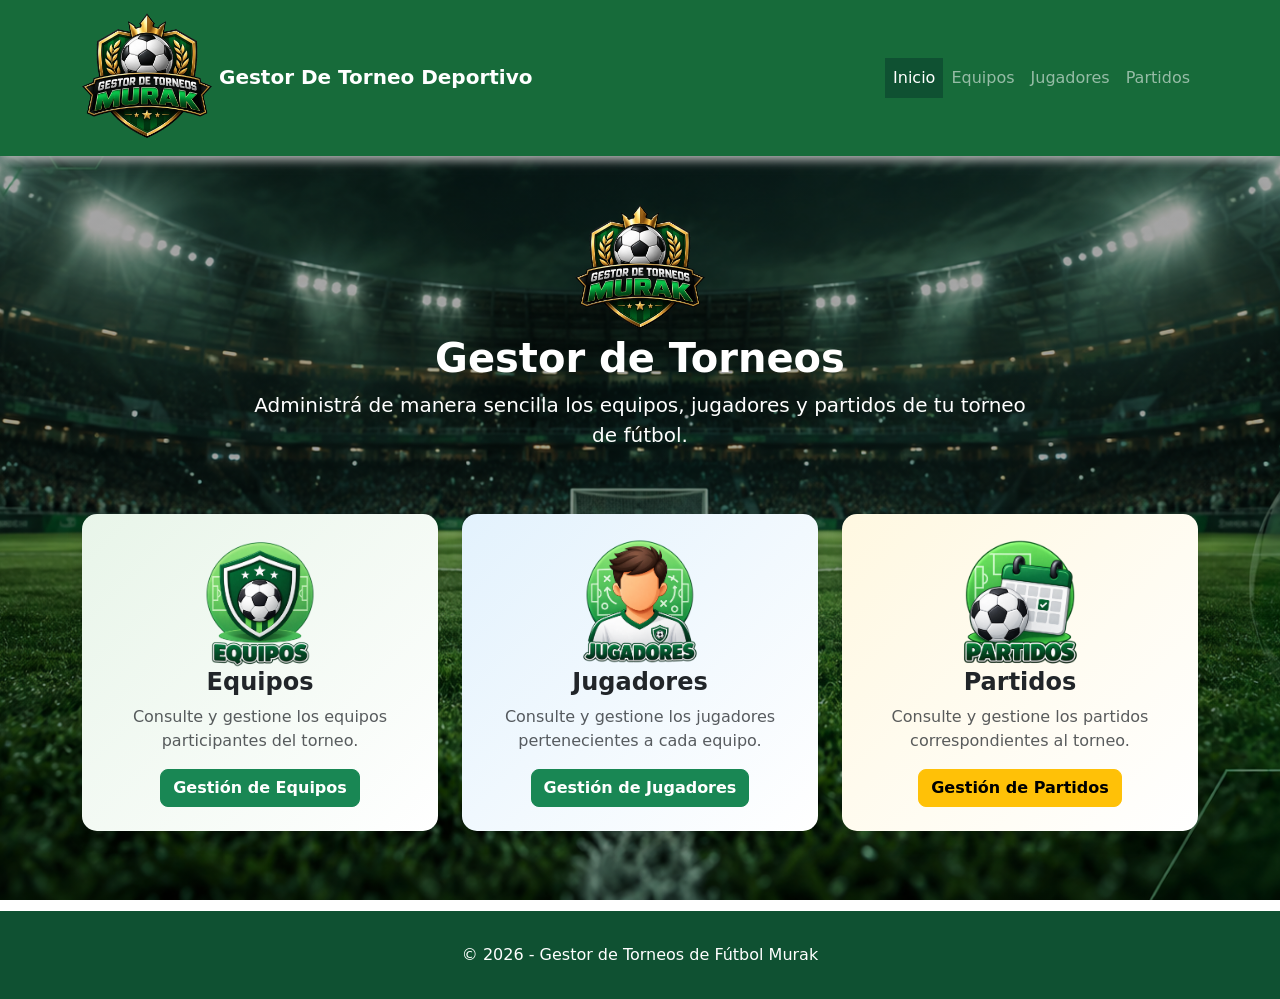
==== commit be501f9a: "Mejora responsive, Bootstrap y SEO" ====
--- a/index.html
+++ b/index.html
@@ -25,12 +25,8 @@
             <div class="container">
 
                 <a class="navbar-brand fw-bold" href="index.html">
-                <img
-                        src="/img/logoMejorado.png"
-                        alt="Logo"
-                        class="imagen-tarjeta"
-                >                
-                Gestor De Torneo Deportivo</a>
+                    <img src="/img/logoMejorado.png" alt="Logo" class="imagen-fluid imagen-tarjeta">
+                    Gestor De Torneo Deportivo</a>
 
                 <button class="navbar-toggler" type="button" data-bs-toggle="collapse" data-bs-target="#menuNavegacion"
                     aria-controls="menuNavegacion" aria-expanded="false" aria-label="Mostrar navegación">
@@ -82,11 +78,7 @@
 
             <div class="text-center bienvenida-principal">
 
-                <img
-                        src="/img/logoMejorado.png"
-                        alt="Logo"
-                        class="imagen-tarjeta"
-                    >
+                <img src="/img/logoMejorado.png" alt="Logo" class="imagen-fluid imagen-tarjeta">
 
                 <h1 class="fw-bold text-white text-shadow">
                     Gestor de Torneos
@@ -104,118 +96,97 @@
 
         <section class="container pb-5">
 
-    <div class="row g-4">
-
-        <!-- EQUIPOS -->
-        <div class="col-12 col-md-4">
-
-            <div class="card h-100 shadow tarjeta-opcion tarjeta-equipos">
-
-                <div class="card-body text-center p-4">
-
-                    <img
-                        src="img/equipos.png"
-                        alt="Equipos"
-                        class="imagen-tarjeta"
-                    >
-
-                    <h2 class="h4 fw-bold">
-                        Equipos
-                    </h2>
-
-                    <p class="text-muted">
-                        Consulte y gestione los equipos
-                        participantes del torneo.
-                    </p>
-
-                    <a
-                        href="equipos.html"
-                        class="btn btn-success boton-personalizado"
-                    >
-                        Gestión de Equipos
-                    </a>
+            <div class="row g-4">
+
+                <!-- EQUIPOS -->
+                <div class="col-12 col-md-4">
+
+                    <div class="card h-100 shadow tarjeta-opcion tarjeta-equipos">
+
+                        <div class="card-body text-center p-4">
+
+                            <img src="img/equipos.png" alt="Equipos" class="imagen-fluid imagen-tarjeta">
+
+                            <h2 class="h4 fw-bold">
+                                Equipos
+                            </h2>
+
+                            <p class="text-muted">
+                                Consulte y gestione los equipos
+                                participantes del torneo.
+                            </p>
+
+                            <a href="equipos.html" class="btn btn-success boton-personalizado">
+                                Gestión de Equipos
+                            </a>
+
+                        </div>
+
+                    </div>
+
+                </div>
+
+
+                <!-- JUGADORES -->
+                <div class="col-12 col-md-4">
+
+                    <div class="card h-100 shadow tarjeta-opcion tarjeta-jugadores">
+
+                        <div class="card-body text-center p-4">
+
+                            <img src="img/jugadores.png" alt="Jugadores" class="imagen-fluid imagen-tarjeta">
+
+                            <h2 class="h4 fw-bold">
+                                Jugadores
+                            </h2>
+
+                            <p class="text-muted">
+                                Consulte y gestione los jugadores
+                                pertenecientes a cada equipo.
+                            </p>
+
+                            <a href="jugadores.html" class="btn btn-success boton-personalizado">
+                                Gestión de Jugadores
+                            </a>
+
+                        </div>
+
+                    </div>
+
+                </div>
+
+
+                <!-- PARTIDOS -->
+                <div class="col-12 col-md-4">
+
+                    <div class="card h-100 shadow tarjeta-opcion tarjeta-partidos">
+
+                        <div class="card-body text-center p-4">
+
+                            <img src="img/partidos.png" alt="Partidos" class="imagen-fluid imagen-tarjeta">
+
+                            <h2 class="h4 fw-bold">
+                                Partidos
+                            </h2>
+
+                            <p class="text-muted">
+                                Consulte y gestione los partidos
+                                correspondientes al torneo.
+                            </p>
+
+                            <a href="partidos.html" class="btn btn-warning boton-personalizado">
+                                Gestión de Partidos
+                            </a>
+
+                        </div>
+
+                    </div>
 
                 </div>
 
             </div>
 
-        </div>
-
-
-        <!-- JUGADORES -->
-        <div class="col-12 col-md-4">
-
-            <div class="card h-100 shadow tarjeta-opcion tarjeta-jugadores">
-
-                <div class="card-body text-center p-4">
-
-                    <img
-                        src="img/jugadores.png"
-                        alt="Jugadores"
-                        class="imagen-tarjeta"
-                    >
-
-                    <h2 class="h4 fw-bold">
-                        Jugadores
-                    </h2>
-
-                    <p class="text-muted">
-                        Consulte y gestione los jugadores
-                        pertenecientes a cada equipo.
-                    </p>
-
-                    <a
-                        href="jugadores.html"
-                        class="btn btn-success boton-personalizado"
-                    >
-                        Gestión de Jugadores
-                    </a>
-
-                </div>
-
-            </div>
-
-        </div>
-
-
-        <!-- PARTIDOS -->
-        <div class="col-12 col-md-4">
-
-            <div class="card h-100 shadow tarjeta-opcion tarjeta-partidos">
-
-                <div class="card-body text-center p-4">
-
-                    <img
-                        src="img/partidos.png"
-                        alt="Partidos"
-                        class="imagen-tarjeta"
-                    >
-
-                    <h2 class="h4 fw-bold">
-                        Partidos
-                    </h2>
-
-                    <p class="text-muted">
-                        Consulte y gestione los partidos
-                        correspondientes al torneo.
-                    </p>
-
-                    <a
-                        href="partidos.html"
-                        class="btn btn-warning boton-personalizado"
-                    >
-                        Gestión de Partidos
-                    </a>
-
-                </div>
-
-            </div>
-
-        </div>
-
-    </div>
-
-</section>
+        </section>
 
     </main>
 
--- a/style/style.css
+++ b/style/style.css
@@ -1,34 +1,26 @@
 /* =========================
-   VARIABLES CSS
+   VARIABLES
 ========================= */
 
 :root {
     --color-principal: #176b3a;
     --color-secundario: #0f5132;
-    --color-fondo: #f4f4f4;
     --color-blanco: white;
     --color-texto: #222;
-
-    --espacio: 1rem;
 }
 
 
 /* =========================
-   CONFIGURACIÓN GENERAL
+   GENERAL
 ========================= */
 
-* {
-    box-sizing: border-box;
-    margin: 0;
-    padding: 0;
-}
+body {
+    color: var(--color-texto);
 
-body {
-    background-image: linear-gradient(
-        rgba(0, 0, 0, 0.35),
-        rgba(0, 0, 0, 0.35)
-    ),
-    url("/img/fondo-index.png");
+    background-image:
+        linear-gradient(rgba(0, 0, 0, 0.35),
+            rgba(0, 0, 0, 0.35)),
+        url("../img/fondo-index.png");
 
     background-size: cover;
     background-position: center;
@@ -37,176 +29,12 @@
 
 
 /* =========================
-   HEADER - FLEXBOX
-========================= */
-
-.encabezado {
-    min-height: 15vh;
-
-    padding: var(--espacio);
-
-    background-color: var(--color-principal);
-    color: var(--color-blanco);
-
-    display: flex;
-
-    justify-content: space-between;
-    align-items: center;
-
-    gap: 1rem;
-
-    box-shadow: 0 4px 8px #ccc;
-}
-
-.encabezado h1 {
-    font-size: 4vw;
-}
-
-
-/* =========================
-   NAVEGACIÓN - FLEXBOX
-========================= */
-
-.navegacion {
-    display: flex;
-
-    gap: 1rem;
-}
-
-.navegacion a {
-    color: var(--color-blanco);
-
-    text-decoration: none;
-
-    padding: 0.5rem 1rem;
-
-    border-radius: 5px;
-}
-
-.navegacion a:hover {
-    background-color: var(--color-secundario);
-}
-
-
-/* =========================
-   CONTENIDO PRINCIPAL
-========================= */
-
-.contenido-principal {
-    width: 90%;
-
-    max-width: 1200px;
-
-    margin: auto;
-
-    padding: 3rem 0;
-}
-
-
-/* =========================
-   BIENVENIDA
-========================= */
-
-.bienvenida {
-    text-align: center;
-
-    margin-bottom: 2rem;
-}
-
-.bienvenida h2 {
-    color: var(--color-secundario);
-
-    margin-bottom: 1rem;
-}
-
-.bienvenida p {
-    font-size: 1rem;
-}
-
-
-/* =========================
-   TARJETAS - CSS GRID
-========================= */
-
-.menu-principal {
-    display: grid;
-
-    grid-template-columns: repeat(3, 1fr);
-
-    gap: 1rem;
-}
-
-
-/* =========================
-   TARJETAS
-========================= */
-
-.opcion {
-    background-color: var(--color-blanco);
-
-    padding: 1.5rem;
-
-    border: 1px solid #ccc;
-
-    border-radius: 8px;
-
-    text-align: center;
-
-    box-shadow: 0 4px 8px #ccc;
-}
-
-.opcion h2 {
-    color: var(--color-secundario);
-
-    margin-bottom: 1rem;
-}
-
-.opcion p {
-    margin-bottom: 1.5rem;
-}
-
-
-/* =========================
-   BOTONES
-========================= */
-
-.boton {
-    display: block;
-
-    padding: 0.8rem;
-
-    color: var(--color-blanco);
-
-    text-decoration: none;
-
-    border-radius: 5px;
-}
-
-.boton-equipos {
-    background-color: var(--color-principal);
-}
-
-.boton-jugadores {
-    background-color: #198754;
-}
-
-.boton-partidos {
-    background-color: #d99a00;
-}
-
-/* =========================
-   PERSONALIZACIÓN BOOTSTRAP
+   NAVBAR
 ========================= */
 
 .navbar-personalizada {
     background-color: var(--color-principal);
     box-shadow: 0 4px 10px #bbb;
-}
-
-.navbar-personalizada .nav-link {
-    border-radius: 8px;
-    padding: 0.5rem 1rem;
-    transition: background-color 0.2s;
 }
 
 .navbar-personalizada .nav-link:hover,
@@ -216,7 +44,7 @@
 
 
 /* =========================
-   BIENVENIDA PRINCIPAL
+   BIENVENIDA
 ========================= */
 
 .bienvenida-principal {
@@ -224,29 +52,35 @@
     margin: auto;
 }
 
-.icono-futbol {
-    font-size: 4rem;
-    margin-bottom: 1rem;
+
+/* =========================
+   IMÁGENES
+========================= */
+
+.imagen-tarjeta {
+    width: 130px;
+    height: 130px;
+    object-fit: contain;
 }
 
-.titulo-principal {
-    color: var(--color-secundario);
-}
-
-.texto-bienvenida {
-    max-width: 700px;
-    margin: 1rem auto;
+.imagen-pagina {
+    width: 150px;
+    height: 150px;
+    object-fit: contain;
 }
 
 
 /* =========================
-   TARJETAS PRINCIPALES
+   TARJETAS
 ========================= */
 
 .tarjeta-opcion {
     border: none;
     border-radius: 15px;
-    transition: transform 0.2s, box-shadow 0.2s;
+
+    transition:
+        transform 0.2s,
+        box-shadow 0.2s;
 }
 
 .tarjeta-opcion:hover {
@@ -254,35 +88,85 @@
     box-shadow: 0 10px 25px #ccc !important;
 }
 
-.imagen-tarjeta {
-    width: 130px;
-    height: 130px;
-    object-fit: contain;
-    margin-bottom: 1rem;
+.tarjeta-equipos {
+    background: linear-gradient(135deg,
+            #e8f5e9,
+            #ffffff);
 }
 
-.tarjeta-opcion h2 {
-    color: var(--color-secundario);
+.tarjeta-jugadores {
+    background: linear-gradient(135deg,
+            #e3f2fd,
+            #ffffff);
 }
 
-.tarjeta-opcion p {
-    min-height: 50px;
+.tarjeta-partidos {
+    background: linear-gradient(135deg,
+            #fff8e1,
+            #ffffff);
 }
 
 
 /* =========================
-   BOTONES PERSONALIZADOS
+   BOTONES
 ========================= */
 
 .boton-personalizado {
     border-radius: 8px;
     font-weight: bold;
-    padding: 0.6rem 1.2rem;
+
     transition: transform 0.2s;
 }
 
 .boton-personalizado:hover {
     transform: scale(1.03);
+}
+
+
+/* =========================
+   FONDOS
+========================= */
+
+.fondo-pagina {
+    background-size: cover;
+    background-position: center;
+    background-attachment: fixed;
+
+    background-image:
+        linear-gradient(rgba(0, 0, 0, 0.35),
+            rgba(0, 0, 0, 0.35)),
+        var(--fondo);
+}
+
+.fondo-equipos {
+    --fondo: url("../img/fondoEquipos.png");
+}
+
+.fondo-jugadores {
+    --fondo: url("../img/fondoJugadores.png");
+}
+
+.fondo-partidos {
+    --fondo: url("../img/fondoPartidos.png");
+}
+
+
+/* =========================
+   FORMULARIOS
+========================= */
+
+.formulario-personalizado {
+    border-radius: 15px;
+}
+
+
+/* =========================
+   TABLAS
+========================= */
+
+.tabla-personalizada {
+    border-radius: 15px;
+    overflow: hidden;
 }
 
 
@@ -293,239 +177,6 @@
 .footer-personalizado {
     background-color: var(--color-secundario);
     color: var(--color-blanco);
-    padding: 2rem 0;
+    padding: 2rem;
     margin-top: 2rem;
-}
-
-/* =========================
-   FOOTER
-========================= */
-
-.pie-pagina {
-    min-height: 12vh;
-
-    background-color: var(--color-secundario);
-
-    color: var(--color-blanco);
-
-    padding: 2rem;
-
-    text-align: center;
-}
-
-/* =========================
-   FORMULARIOS
-========================= */
-
-.formulario {
-    background-color: var(--color-blanco);
-
-    padding: 1.5rem;
-
-    margin-bottom: 2rem;
-
-    border: 1px solid #ccc;
-
-    border-radius: 8px;
-
-    box-shadow: 0 4px 8px #ccc;
-}
-
-.formulario h2 {
-    margin-bottom: 1.5rem;
-
-    color: var(--color-secundario);
-}
-
-.campo {
-    margin-bottom: 1rem;
-}
-
-.campo label {
-    display: block;
-
-    margin-bottom: 0.5rem;
-
-    font-weight: bold;
-}
-
-.campo input {
-    width: 100%;
-
-    padding: 0.7rem;
-
-    border: 1px solid #ccc;
-
-    border-radius: 5px;
-}
-
-
-/* =========================
-   TABLA
-========================= */
-
-.tabla-seccion {
-    margin-bottom: 2rem;
-}
-
-.tabla-seccion h2 {
-    margin-bottom: 1rem;
-
-    color: var(--color-secundario);
-}
-
-.tabla-contenedor {
-    width: 100%;
-
-    overflow-x: auto;
-}
-
-table {
-    width: 100%;
-
-    border-collapse: collapse;
-
-    background-color: var(--color-blanco);
-}
-
-th,
-td {
-    padding: 0.8rem;
-
-    border: 1px solid #ccc;
-
-    text-align: center;
-}
-
-th {
-    background-color: var(--color-secundario);
-
-    color: var(--color-blanco);
-}
-
-
-/* =========================
-   BOTÓN VOLVER
-========================= */
-
-.boton-volver {
-    display: inline-block;
-
-    background-color: #555;
-
-    width: auto;
-}
-
-.imagen-tarjeta {
-    width: 130px;
-    height: 130px;
-    object-fit: contain;
-    margin-bottom: 1rem;
-}
-
-/* =========================
-   PÁGINAS DE GESTIÓN
-========================= */
-
-.navbar-personalizada {
-    background-color: var(--color-principal);
-}
-
-.titulo-principal {
-    color: var(--color-secundario);
-}
-
-.imagen-pagina {
-    width: 150px;
-    height: 150px;
-    object-fit: contain;
-    margin-bottom: 1rem;
-}
-
-.formulario-personalizado {
-    border: none;
-    border-radius: 15px;
-}
-
-.tabla-personalizada {
-    border: none;
-    border-radius: 15px;
-    overflow: hidden;
-}
-
-.tabla-personalizada .table {
-    margin-bottom: 0;
-}
-
-.boton-personalizado {
-    border-radius: 8px;
-    font-weight: bold;
-    padding: 0.6rem 1.2rem;
-    transition: transform 0.2s;
-}
-
-.boton-personalizado:hover {
-    transform: scale(1.03);
-}
-
-.footer-personalizado {
-    background-color: var(--color-secundario);
-    color: var(--color-blanco);
-    padding: 2rem;
-}
-
-.tarjeta-equipos {
-    background: linear-gradient(135deg, #e8f5e9, #ffffff);
-}
-
-.tarjeta-jugadores {
-    background: linear-gradient(135deg, #e3f2fd, #ffffff);
-}
-
-.tarjeta-partidos {
-    background: linear-gradient(135deg, #fff8e1, #ffffff);
-}
-
-/* =========================
-   TABLET
-========================= */
-
-@media (max-width: 900px) {
-
-    .menu-principal {
-        grid-template-columns: repeat(2, 1fr);
-    }
-
-}
-
-
-/* =========================
-   CELULAR
-========================= */
-
-@media (max-width: 600px) {
-
-    .encabezado {
-        flex-direction: column;
-
-        padding: 1.5rem;
-    }
-
-    .encabezado h1 {
-        font-size: 8vw;
-
-        text-align: center;
-    }
-
-    .navegacion {
-        flex-direction: column;
-
-        align-items: center;
-    }
-
-    .menu-principal {
-        grid-template-columns: 1fr;
-    }
-
-}
-
+}
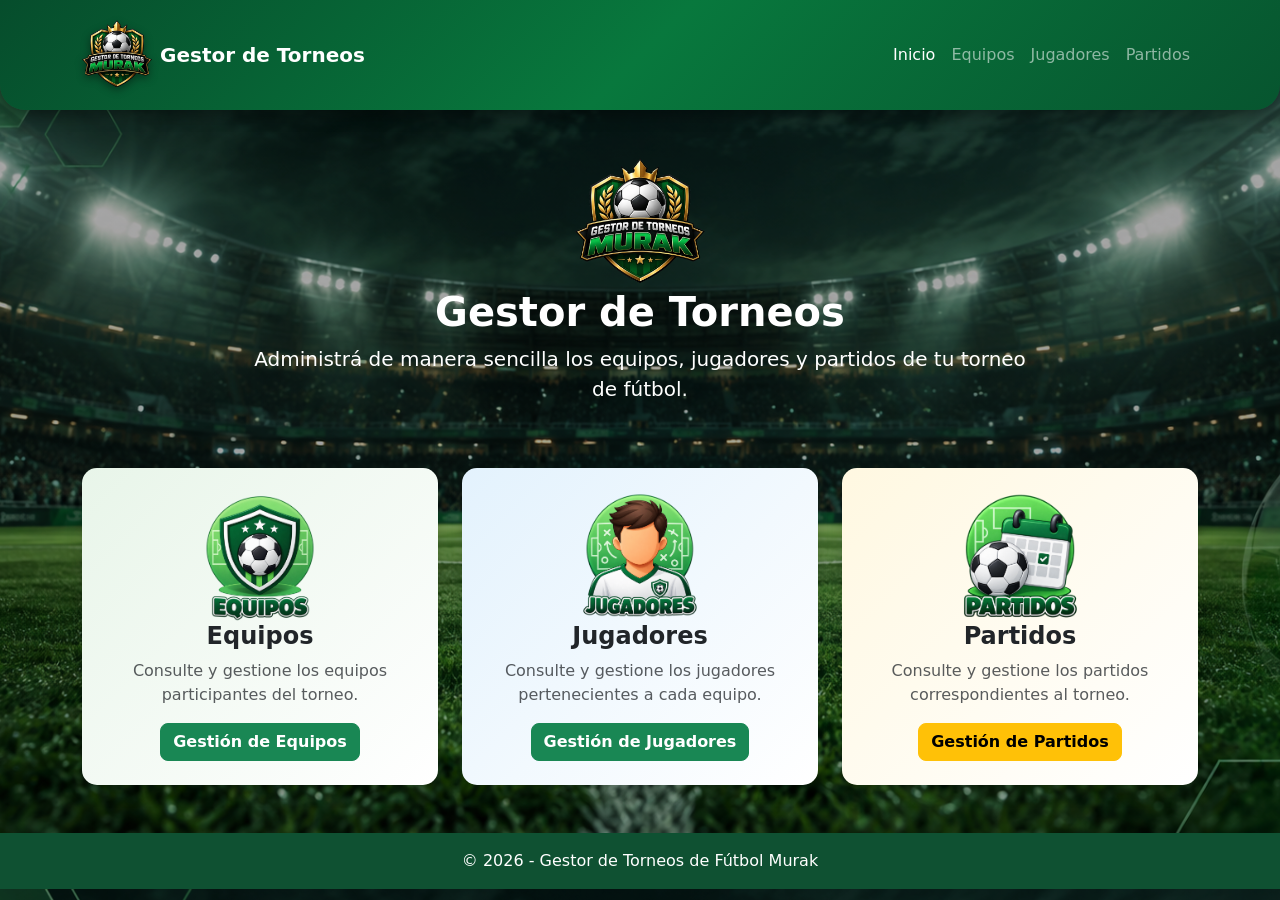
==== commit 978a0cc2: "Corregir diseño responsive con Bootstrap" ====
--- a/index.html
+++ b/index.html
@@ -24,9 +24,15 @@
 
             <div class="container">
 
-                <a class="navbar-brand fw-bold" href="index.html">
-                    <img src="/img/logoMejorado.png" alt="Logo" class="imagen-fluid imagen-tarjeta">
-                    Gestor De Torneo Deportivo</a>
+                <a class="navbar-brand fw-bold d-flex align-items-center" href="index.html">
+
+                    <img src="/img/logoMejorado.png" alt="Logo del Gestor de Torneos" class="img-fluid logo-navbar">
+
+                    <span class="ms-2">
+                        Gestor de Torneos
+                    </span>
+
+                </a>
 
                 <button class="navbar-toggler" type="button" data-bs-toggle="collapse" data-bs-target="#menuNavegacion"
                     aria-controls="menuNavegacion" aria-expanded="false" aria-label="Mostrar navegación">
@@ -78,7 +84,7 @@
 
             <div class="text-center bienvenida-principal">
 
-                <img src="/img/logoMejorado.png" alt="Logo" class="imagen-fluid imagen-tarjeta">
+                <img src="/img/logoMejorado.png" alt="Logo" class="img-fluid imagen-tarjeta">
 
                 <h1 class="fw-bold text-white text-shadow">
                     Gestor de Torneos
@@ -105,7 +111,7 @@
 
                         <div class="card-body text-center p-4">
 
-                            <img src="img/equipos.png" alt="Equipos" class="imagen-fluid imagen-tarjeta">
+                            <img src="img/equipos.png" alt="Equipos" class="img-fluid imagen-tarjeta">
 
                             <h2 class="h4 fw-bold">
                                 Equipos
@@ -134,7 +140,7 @@
 
                         <div class="card-body text-center p-4">
 
-                            <img src="img/jugadores.png" alt="Jugadores" class="imagen-fluid imagen-tarjeta">
+                            <img src="img/jugadores.png" alt="Jugadores" class="img-fluid imagen-tarjeta">
 
                             <h2 class="h4 fw-bold">
                                 Jugadores
@@ -163,7 +169,7 @@
 
                         <div class="card-body text-center p-4">
 
-                            <img src="img/partidos.png" alt="Partidos" class="imagen-fluid imagen-tarjeta">
+                            <img src="img/partidos.png" alt="Partidos" class="img-fluid imagen-tarjeta">
 
                             <h2 class="h4 fw-bold">
                                 Partidos
--- a/style/style.css
+++ b/style/style.css
@@ -14,17 +14,27 @@
    GENERAL
 ========================= */
 
+html,
+body {
+    margin: 0;
+    padding: 0;
+    width: 100%;
+    overflow-x: hidden;
+}
+
 body {
     color: var(--color-texto);
 
     background-image:
-        linear-gradient(rgba(0, 0, 0, 0.35),
-            rgba(0, 0, 0, 0.35)),
+        linear-gradient(
+            rgba(0, 0, 0, 0.35),
+            rgba(0, 0, 0, 0.35)
+        ),
         url("../img/fondo-index.png");
 
     background-size: cover;
     background-position: center;
-    background-attachment: fixed;
+    background-attachment: scroll;
 }
 
 
@@ -33,13 +43,37 @@
 ========================= */
 
 .navbar-personalizada {
-    background-color: var(--color-principal);
-    box-shadow: 0 4px 10px #bbb;
-}
-
-.navbar-personalizada .nav-link:hover,
-.navbar-personalizada .nav-link.active {
-    background-color: var(--color-secundario);
+    background: linear-gradient(
+        135deg,
+        #064d2c,
+        #08783d,
+        #07552f
+    );
+
+    min-height: 110px;
+
+    border-radius: 0 0 25px 25px;
+
+    box-shadow:
+        0 5px 15px rgba(0, 0, 0, 0.35);
+
+    position: relative;
+    z-index: 10;
+}
+
+
+/* =========================
+   LOGO DEL NAVBAR
+========================= */
+
+.logo-navbar {
+    width: 70px;
+    height: 70px;
+    object-fit: contain;
+
+    filter: drop-shadow(
+        0 3px 4px rgba(0, 0, 0, 0.4)
+    );
 }
 
 
@@ -85,25 +119,33 @@
 
 .tarjeta-opcion:hover {
     transform: translateY(-6px);
-    box-shadow: 0 10px 25px #ccc !important;
+
+    box-shadow:
+        0 10px 25px #ccc !important;
 }
 
 .tarjeta-equipos {
-    background: linear-gradient(135deg,
-            #e8f5e9,
-            #ffffff);
+    background: linear-gradient(
+        135deg,
+        #e8f5e9,
+        #ffffff
+    );
 }
 
 .tarjeta-jugadores {
-    background: linear-gradient(135deg,
-            #e3f2fd,
-            #ffffff);
+    background: linear-gradient(
+        135deg,
+        #e3f2fd,
+        #ffffff
+    );
 }
 
 .tarjeta-partidos {
-    background: linear-gradient(135deg,
-            #fff8e1,
-            #ffffff);
+    background: linear-gradient(
+        135deg,
+        #fff8e1,
+        #ffffff
+    );
 }
 
 
@@ -124,17 +166,19 @@
 
 
 /* =========================
-   FONDOS
+   FONDOS DE LAS PÁGINAS
 ========================= */
 
 .fondo-pagina {
     background-size: cover;
     background-position: center;
-    background-attachment: fixed;
+    background-attachment: scroll;
 
     background-image:
-        linear-gradient(rgba(0, 0, 0, 0.35),
-            rgba(0, 0, 0, 0.35)),
+        linear-gradient(
+            rgba(0, 0, 0, 0.35),
+            rgba(0, 0, 0, 0.35)
+        ),
         var(--fondo);
 }
 
@@ -177,6 +221,5 @@
 .footer-personalizado {
     background-color: var(--color-secundario);
     color: var(--color-blanco);
-    padding: 2rem;
-    margin-top: 2rem;
+    padding: 1rem;
 }
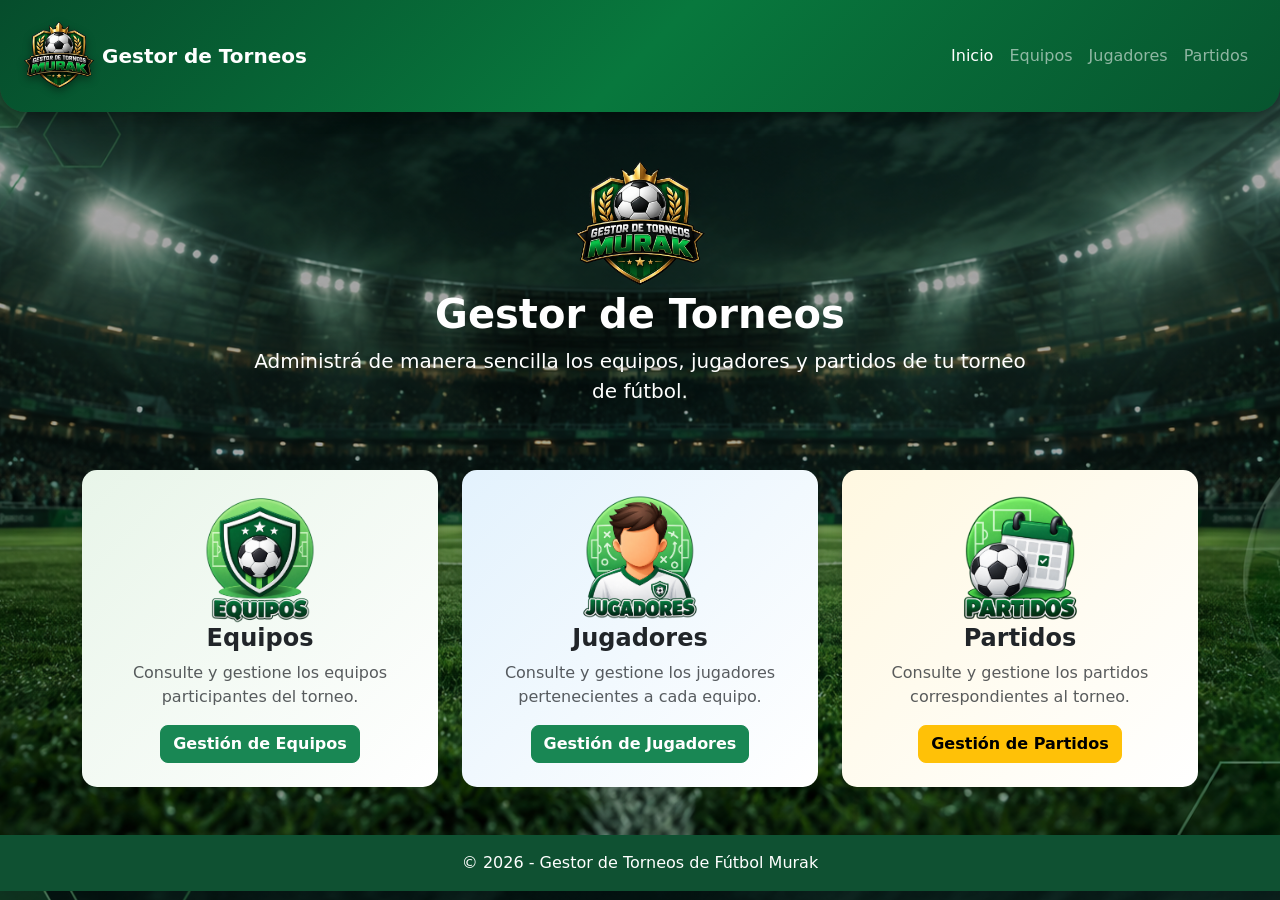
==== commit a7922e95: "Adaptar diseño responsive con Bootstrap" ====
--- a/index.html
+++ b/index.html
@@ -20,59 +20,35 @@
 
     <header>
 
-        <nav class="navbar navbar-expand-lg navbar-dark navbar-personalizada">
-
-            <div class="container">
-
-                <a class="navbar-brand fw-bold d-flex align-items-center" href="index.html">
-
-                    <img src="/img/logoMejorado.png" alt="Logo del Gestor de Torneos" class="img-fluid logo-navbar">
-
-                    <span class="ms-2">
-                        Gestor de Torneos
-                    </span>
-
+        <nav class="navbar navbar-expand-lg navbar-dark navbar-personalizada py-2 py-lg-3">
+            <div class="container-fluid px-3 px-lg-4">
+                <a class="navbar-brand fw-bold d-flex align-items-center gap-2 text-wrap me-2" href="index.html">
+                    <img src="img/logoMejorado.png" alt="Logo del Gestor de Torneos" class="logo-navbar img-fluid">
+                    <span class="d-inline-block text-wrap">Gestor de Torneos</span>
                 </a>
 
-                <button class="navbar-toggler" type="button" data-bs-toggle="collapse" data-bs-target="#menuNavegacion"
-                    aria-controls="menuNavegacion" aria-expanded="false" aria-label="Mostrar navegación">
+                <button class="navbar-toggler flex-shrink-0" type="button" data-bs-toggle="collapse" data-bs-target="#menuNavegacion"
+                    aria-controls="menuNavegacion" aria-expanded="false" aria-label="Abrir o cerrar el menú">
                     <span class="navbar-toggler-icon"></span>
                 </button>
 
                 <div class="collapse navbar-collapse" id="menuNavegacion">
-
-                    <ul class="navbar-nav ms-auto">
-
+                    <ul class="navbar-nav ms-auto mt-2 mt-lg-0">
                         <li class="nav-item">
-                            <a class="nav-link active" href="index.html">
-                                Inicio
-                            </a>
+                            <a class="nav-link active" href="index.html" aria-current="page">Inicio</a>
                         </li>
-
                         <li class="nav-item">
-                            <a class="nav-link" href="equipos.html">
-                                Equipos
-                            </a>
+                            <a class="nav-link" href="equipos.html">Equipos</a>
                         </li>
-
                         <li class="nav-item">
-                            <a class="nav-link" href="jugadores.html">
-                                Jugadores
-                            </a>
+                            <a class="nav-link" href="jugadores.html">Jugadores</a>
                         </li>
-
                         <li class="nav-item">
-                            <a class="nav-link" href="partidos.html">
-                                Partidos
-                            </a>
+                            <a class="nav-link" href="partidos.html">Partidos</a>
                         </li>
-
                     </ul>
-
                 </div>
-
             </div>
-
         </nav>
 
     </header>
